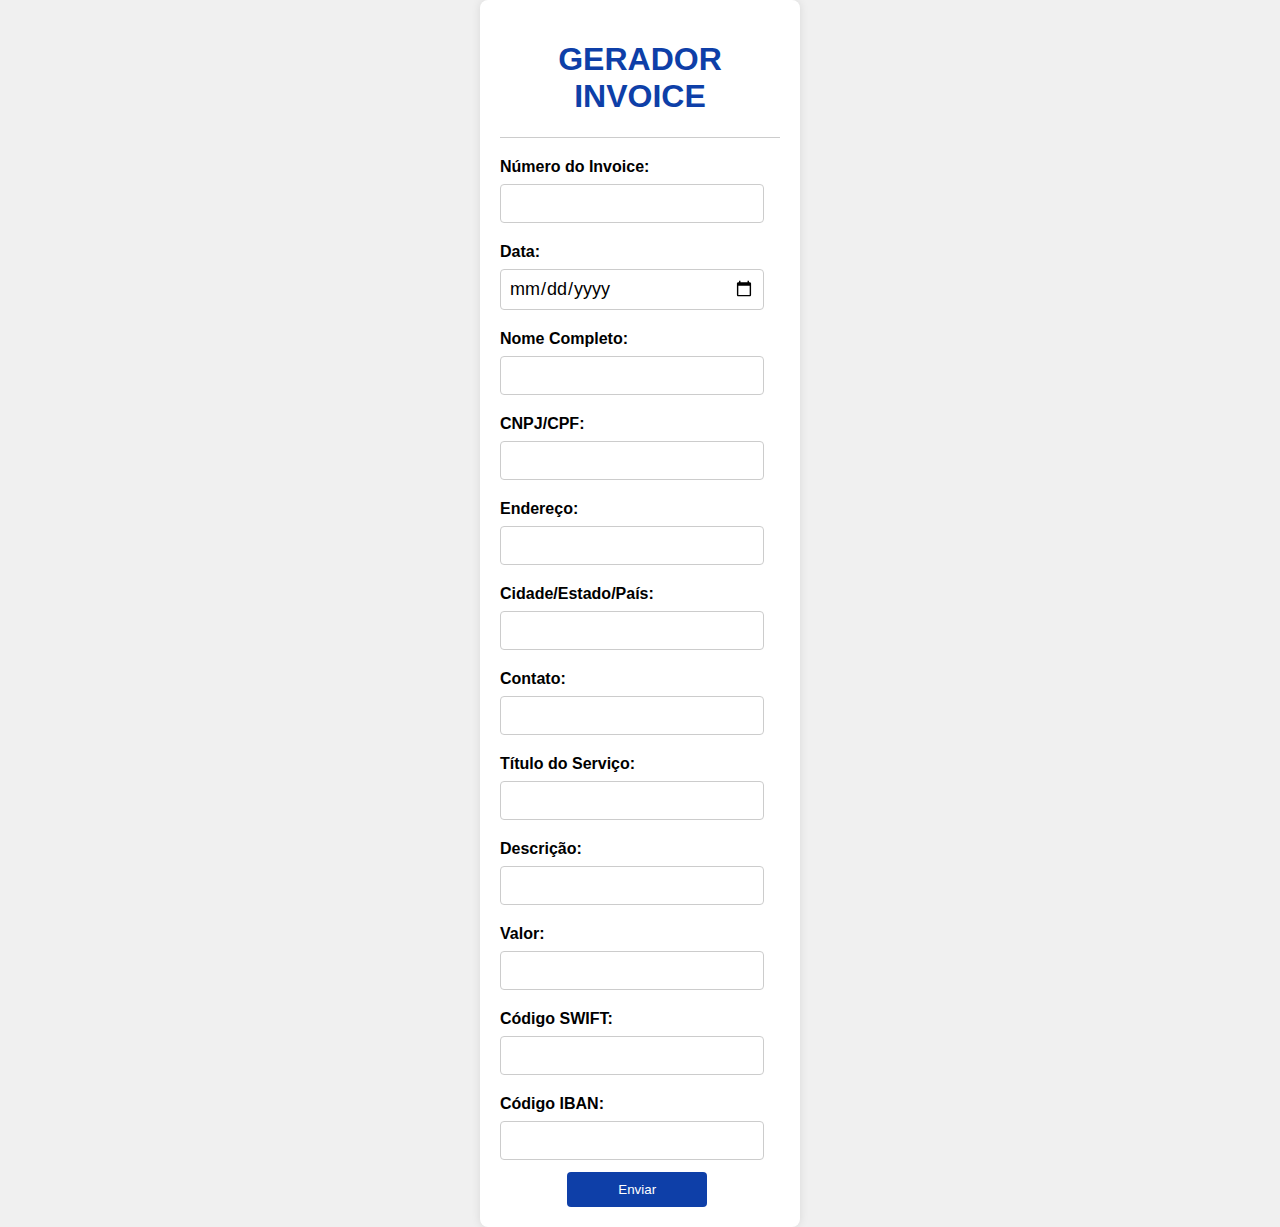
==== index.html @ af3ce18e "Novo formulário criado, nova formatação" ====
<!DOCTYPE html>
<html lang="pt-br">

<head>
    <meta charset="UTF-8">
    <meta http-equiv="X-UA-Compatible" content="IE=edge">
    <meta name="viewport" content="width=device-width, initial-scale=1.0">
    <title>Gerador Invoice</title>
</head>

<style>
    body {
        font-family: Arial, sans-serif;
        background-color: #f0f0f0;
        margin: 0;
        padding: 0;
        display: flex;
        align-items: center;
        justify-content: center;
        min-height: 100vh;
        min-width: 100%;
         /* Aumentei a largura para ocupar 100% da largura disponível */
    }
    
    form {
        background-color: #fff;
        border-radius: 8px;
        box-shadow: 0 0 10px rgba(0, 0, 0, 0.1);
        padding: 20px;
        width: 25%;
        box-sizing: border-box;
    }
    
    h1 {
        text-align: center;
        color: #0e3fa8;
    }
    
    label {
        display: block;
        margin: 8px 0;
        font-weight: bold;
    }
    
    input {
        width: calc(100% - 16px);
        padding: 8px;
        margin-bottom: 12px;
        box-sizing: border-box;
        border: 1px solid #ccc;
        border-radius: 4px;
        font-family: Arial, Helvetica, sans-serif;
        font-size: 18px;
    }
    
    hr {
        border: none;
        border-top: 1px solid #ccc;
        margin: 20px 0;
    }
    
    button {
        background-color: #0e3fa8;
        color: white;
        padding: 10px 15px;
        border: none;
        border-radius: 4px;
        cursor: pointer;
        width: 50%;
        margin-right: 50%;
    }
    
    button:hover {
        background-color: #0e3fa8;
    }
    
    button:active {
        background-color: #0e3fa8;
    }
    </style>
    
<body>
    <form id="infoForm">
        <h1>GERADOR INVOICE</h1>
        <hr>
        <label for="numero_invoice">Número do Invoice:</label>
        <input type="text" id="numero_invoice" name="numero_invoice" required>

        <label for="data">Data:</label>
        <input style="font-family:Arial, Helvetica, sans-serif; font-size: 18px;" type="date" id="data" name="data" required>

        <label for="nome">Nome Completo:</label>
        <input type="text" id="nome" name="nome" required>

        <label for="cnpj_cpf">CNPJ/CPF:</label>
        <input type="text" id="cnpj_cpf" name="cnpj_cpf" required>

        <label for="endereco">Endereço:</label>
        <input type="text" id="endereco" name="endereco" required>

        <label for="cidade_estado_pais">Cidade/Estado/País:</label>
        <input type="text" id="cidade_estado_pais" name="cidade_estado_pais" required>

        <label for="contato">Contato:</label>
        <input type="text" id="contato" name="contato" required>

        <label for="servico">Título do Serviço:</label>
        <input type="text" id="servico" name="servico" required>

        <label for="descricao">Descrição:</label>
        <input type="text" id="descricao" name="descricao" required>

        <label for="valor">Valor:</label>
        <input type="text" id="valor" name="valor" required>

        <label for="codigo_swift">Código SWIFT:</label>
        <input type="text" id="codigo_swift" name="codigo_swift" required>

        <label for="codigo_iban">Código IBAN:</label>
        <input type="text" id="codigo_iban" name="codigo_iban" required>

        <button style="margin-left: 24%;" type="button" onclick="submitForm()">Enviar</button>
    </form>

    <script>
        function submitForm() {
            var formData = {
                numero_invoice: document.getElementById('numero_invoice').value,
                data: document.getElementById('data').value,
                nome: document.getElementById('nome').value,
                cnpj_cpf: document.getElementById('cnpj_cpf').value,
                endereco: document.getElementById('endereco').value,
                cidade_estado_pais: document.getElementById('cidade_estado_pais').value,
                contato: document.getElementById('contato').value,
                servico: document.getElementById('servico').value,
                descricao: document.getElementById('descricao').value,
                valor: document.getElementById('valor').value,
                codigo_swift: document.getElementById('codigo_swift').value,
                codigo_iban: document.getElementById('codigo_iban').value,
            };

            // Convertendo objeto para string de consulta
            var queryString = Object.keys(formData).map(function (key) {
                return encodeURIComponent(key) + '=' + encodeURIComponent(formData[key]);
            }).join('&');

            // Redirecionar para a página existente com os parâmetros
            window.location.href = 'invoice.html?' + queryString;
        }
    </script>
</body>

</html>
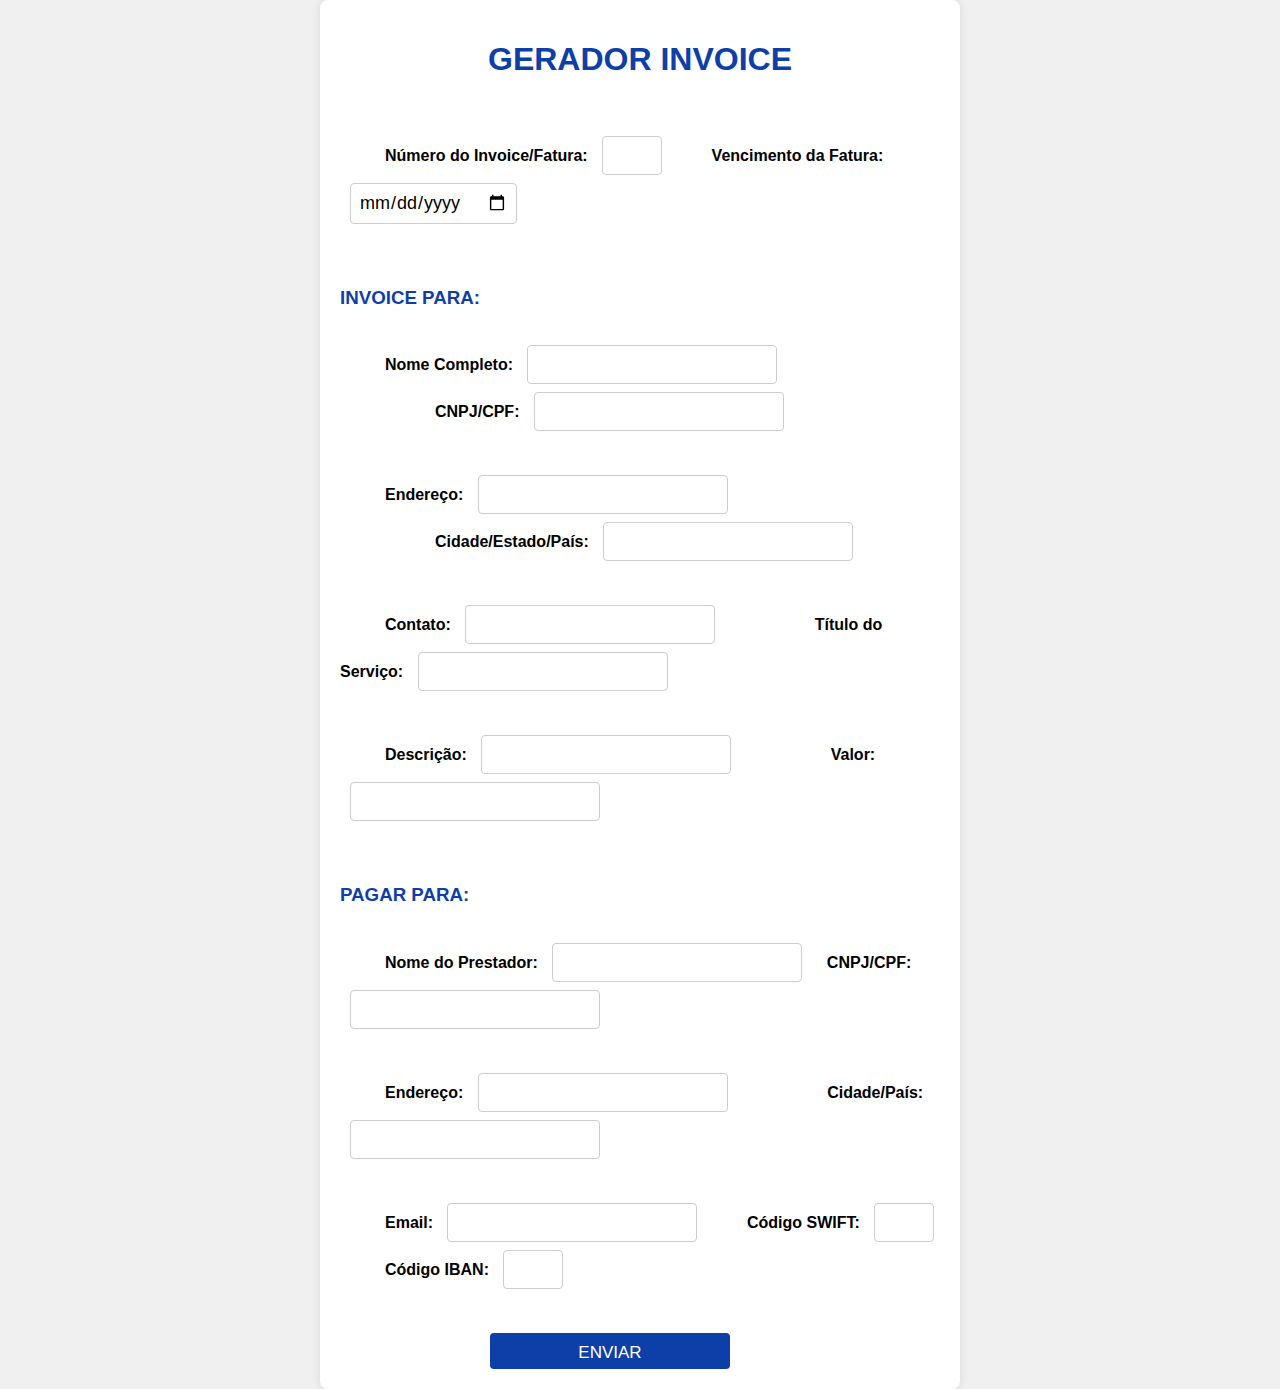
==== commit d472d80f: "buugs resolvidos e finalização do invoice" ====
--- a/index.html
+++ b/index.html
@@ -9,117 +9,160 @@
 </head>
 
 <style>
-    body {
-        font-family: Arial, sans-serif;
-        background-color: #f0f0f0;
-        margin: 0;
-        padding: 0;
-        display: flex;
-        align-items: center;
-        justify-content: center;
-        min-height: 100vh;
-        min-width: 100%;
-         /* Aumentei a largura para ocupar 100% da largura disponível */
-    }
-    
-    form {
-        background-color: #fff;
-        border-radius: 8px;
-        box-shadow: 0 0 10px rgba(0, 0, 0, 0.1);
-        padding: 20px;
-        width: 25%;
-        box-sizing: border-box;
-    }
-    
-    h1 {
-        text-align: center;
-        color: #0e3fa8;
-    }
-    
-    label {
-        display: block;
-        margin: 8px 0;
-        font-weight: bold;
-    }
-    
-    input {
-        width: calc(100% - 16px);
-        padding: 8px;
-        margin-bottom: 12px;
-        box-sizing: border-box;
-        border: 1px solid #ccc;
-        border-radius: 4px;
-        font-family: Arial, Helvetica, sans-serif;
-        font-size: 18px;
-    }
-    
-    hr {
-        border: none;
-        border-top: 1px solid #ccc;
-        margin: 20px 0;
-    }
-    
-    button {
-        background-color: #0e3fa8;
-        color: white;
-        padding: 10px 15px;
-        border: none;
-        border-radius: 4px;
-        cursor: pointer;
-        width: 50%;
-        margin-right: 50%;
-    }
-    
-    button:hover {
-        background-color: #0e3fa8;
-    }
-    
-    button:active {
-        background-color: #0e3fa8;
-    }
+
+body {
+    font-family: Arial, sans-serif;
+    background-color: #f0f0f0;
+    margin: 0;
+    padding: 0;
+    display: flex;
+    align-items: center;
+    justify-content: center;
+    min-height: 100vh;
+    min-width: 100%;
+}
+
+form {
+    background-color: #fff;
+    border-radius: 8px;
+    box-shadow: 0 0 10px rgba(0, 0, 0, 0.1);
+    padding: 20px;
+    width: 50%;
+    box-sizing: border-box;
+}
+
+h1 {
+    text-align: center;
+    color: #0e3fa8;
+}
+
+.label-container {
+    display: flex;
+    flex-direction: column;
+    margin-bottom: 8px;
+}
+
+label {
+    font-weight: bold;
+    margin-left: 45px; /* Adicionado espaço abaixo do rótulo */
+}
+
+.input-container {
+    display: flex;
+    flex-direction: column;
+    margin-bottom: 12px;
+}
+
+input {
+    padding: 8px;
+    box-sizing: border-box;
+    border: 1px solid #ccc;
+    border-radius: 4px;
+    font-family: Arial, Helvetica, sans-serif;
+    font-size: 18px;
+    margin-bottom: 8px;
+    margin-left: 10px;
+}
+
+hr {
+    border: none;
+    border-top: 1px solid #ccc;
+    margin: 20px 0;
+}
+
+.button-container {
+    display: flex;
+    justify-content: center;
+}
+
+button {
+    background-color: #0e3fa8;
+    color: white;
+    padding: 10px 15px;
+    border: none;
+    border-radius: 4px;
+    cursor: pointer;
+    width: 40%;
+    height: 4vh;
+    font-size: 17px;
+    margin-left: 25%;
+}
+
+button:hover {
+    background-color: #0e3fa8;
+}
+
+button:active {
+    background-color: #0e3fa8;
+}
+
+
     </style>
     
 <body>
     <form id="infoForm">
         <h1>GERADOR INVOICE</h1>
-        <hr>
-        <label for="numero_invoice">Número do Invoice:</label>
-        <input type="text" id="numero_invoice" name="numero_invoice" required>
-
-        <label for="data">Data:</label>
+        
+        <br><br>
+        <label for="numero_invoice">Número do Invoice/Fatura:</label>
+        <input style="width: 10%;" type="text" id="numero_invoice" name="numero_invoice" required>
+
+        <label for="data">Vencimento da Fatura:</label>
         <input style="font-family:Arial, Helvetica, sans-serif; font-size: 18px;" type="date" id="data" name="data" required>
+<br><br><br>
+        <h3 style="font-family:Verdana, Geneva, Tahoma, sans-serif; color: #0e3fa8;">INVOICE PARA:</h2>
+<br>
 
         <label for="nome">Nome Completo:</label>
         <input type="text" id="nome" name="nome" required>
 
-        <label for="cnpj_cpf">CNPJ/CPF:</label>
+        <label style="margin-left: 95px;" for="cnpj_cpf">CNPJ/CPF:</label>
         <input type="text" id="cnpj_cpf" name="cnpj_cpf" required>
-
+        <br><br><br>
         <label for="endereco">Endereço:</label>
         <input type="text" id="endereco" name="endereco" required>
 
-        <label for="cidade_estado_pais">Cidade/Estado/País:</label>
+        <label style="margin-left: 95px;" for="cidade_estado_pais">Cidade/Estado/País:</label>
         <input type="text" id="cidade_estado_pais" name="cidade_estado_pais" required>
-
+        <br><br><br>
         <label for="contato">Contato:</label>
-        <input type="text" id="contato" name="contato" required>
-
-        <label for="servico">Título do Serviço:</label>
+        <input type="number" id="contato" name="contato" required>
+
+        <label style="margin-left: 95px;" for="servico">Título do Serviço:</label>
         <input type="text" id="servico" name="servico" required>
-
+        <br><br><br>
         <label for="descricao">Descrição:</label>
         <input type="text" id="descricao" name="descricao" required>
 
-        <label for="valor">Valor:</label>
-        <input type="text" id="valor" name="valor" required>
+        <label style="margin-left: 95px;" for="valor">Valor:</label>
+        <input type="number" id="valor" name="valor" required>
+
+        <br><br><br>
+        <h3 style="font-family:Verdana, Geneva, Tahoma, sans-serif; color: #0e3fa8">PAGAR PARA:</h2>
+<br>
+
+        <label for="nome_prestador">Nome do Prestador:</label>
+        <input type="text" id="nome_prestador" name="nome_prestador" required>
+
+        <label style="margin-left: 20px;" for="cnpj_cpf_servico">CNPJ/CPF:</label>
+        <input type="text" id="cnpj_cpf_servico" name="cnpj_cpf_servico" required>
+<br><br><br>
+        <label for="endereco_servico">Endereço:</label>
+        <input type="text" id="endereco_servico" name="endereco_servico" required>
+
+        <label style="margin-left: 95px;" for="cidade_pais_servico">Cidade/País:</label>
+        <input style="margin-left: 10px;" type="text" id="cidade_pais_servico" name="cidade_pais_servico" required>
+<br><br><br>
+        <label for="email_servico">Email:</label>
+        <input type="email" id="email_servico" name="email_servico" required>
 
         <label for="codigo_swift">Código SWIFT:</label>
-        <input type="text" id="codigo_swift" name="codigo_swift" required>
+        <input style="width: 10%;" type="text" id="codigo_swift" name="codigo_swift" required>
 
         <label for="codigo_iban">Código IBAN:</label>
-        <input type="text" id="codigo_iban" name="codigo_iban" required>
-
-        <button style="margin-left: 24%;" type="button" onclick="submitForm()">Enviar</button>
+        <input style="width: 10%;" type="text" id="codigo_iban" name="codigo_iban" required>
+<br> <br><br>
+        <button type="button" onclick="submitForm()">ENVIAR</button>
     </form>
 
     <script>
@@ -133,8 +176,15 @@
                 cidade_estado_pais: document.getElementById('cidade_estado_pais').value,
                 contato: document.getElementById('contato').value,
                 servico: document.getElementById('servico').value,
+                email_servico: document.getElementById('email_servico').value,
+                nome_prestador: document.getElementById('nome_prestador').value,
+                cnpj_cpf_servico: document.getElementById('cnpj_cpf_servico').value,
+                endereco_servico: document.getElementById('endereco_servico').value,
+                cidade_pais_servico: document.getElementById('cidade_pais_servico').value,
+
+                //ERROS AQUI
+                valor: document.getElementById('valor').value,
                 descricao: document.getElementById('descricao').value,
-                valor: document.getElementById('valor').value,
                 codigo_swift: document.getElementById('codigo_swift').value,
                 codigo_iban: document.getElementById('codigo_iban').value,
             };
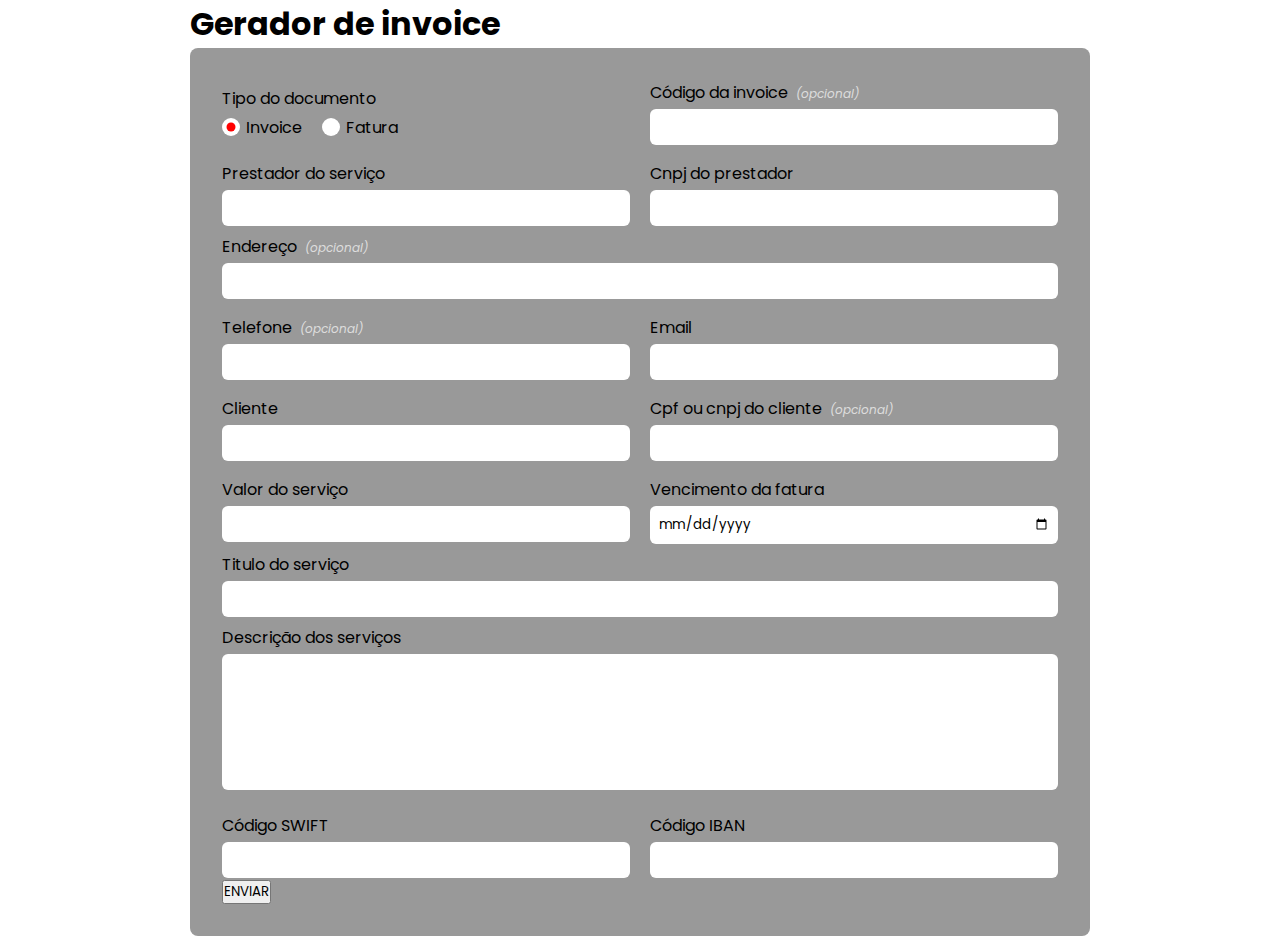
==== commit 592743a3: "alteração do formulario, separação do script js" ====
--- a/index.html
+++ b/index.html
@@ -1,203 +1,153 @@
 <!DOCTYPE html>
 <html lang="pt-br">
+  <head>
+    <meta charset="UTF-8" />
+    <link rel="preconnect" href="https://fonts.googleapis.com" />
+    <link rel="preconnect" href="https://fonts.gstatic.com" crossorigin />
+    <meta http-equiv="X-UA-Compatible" content="IE=edge" />
+    <meta name="viewport" content="width=device-width, initial-scale=1.0" />
+    <link
+      href="https://fonts.googleapis.com/css2?family=Poppins:ital,wght@0,400;0,600;0,700;1,400&display=swap"
+      rel="stylesheet"
+    />
+    <link rel="stylesheet" href="./css/form.css" />
+    <title>Gerador Invoice</title>
+  </head>
 
-<head>
-    <meta charset="UTF-8">
-    <meta http-equiv="X-UA-Compatible" content="IE=edge">
-    <meta name="viewport" content="width=device-width, initial-scale=1.0">
-    <title>Gerador Invoice</title>
-</head>
+  <body>
+    <main class="main">
+      <h1>Gerador de invoice</h1>
+      <form class="form">
+        <div class="dados-invoice">
+          <div class="container-tipo-documento">
+            <label for="">Tipo do documento</label>
+            <div class="tipo-documento">
+              <div>
+                <input
+                  type="radio"
+                  checked
+                  name="tipo-documento"
+                  id="invoice"
+                />
+                <label for="invoice">Invoice</label>
+              </div>
+              <div>
+                <input type="radio" name="tipo-documento" id="fatura" />
+                <label for="fatura">Fatura</label>
+              </div>
+            </div>
+          </div>
+          <div class="codigo-invoice">
+            <label for="codigo-invoice"
+              >Código da invoice<span class="opcional">(opcional)</span></label
+            >
+            <input
+              type="text"
+              id="codigo-invoice"
+              name="codigo-invoice"
+              required
+            />
+          </div>
+        </div>
+        <div class="formulario">
+          <div class="fields">
+            <div class="part-1">
+              <div>
+                <label for="prestador">Prestador do serviço</label>
+                <input type="text" id="prestador" name="prestador" required />
+              </div>
+              <div>
+                <label for="id-prestador">Cnpj do prestador</label>
+                <input
+                  type="text"
+                  id="id-prestador"
+                  name="id-prestador"
+                  required
+                />
+              </div>
+            </div>
+            <div>
+              <label for="endereco"
+                >Endereço<span class="opcional">(opcional)</span></label
+              >
+              <input type="text" id="endereco" name="endereco" />
+            </div>
+            <div class="part-2">
+              <div>
+                <label for="telefone"
+                  >Telefone<span class="opcional">(opcional)</span></label
+                >
+                <input type="text" id="telefone" name="telefone" />
+              </div>
+              <div>
+                <label for="email">Email</label>
+                <input type="number" id="email" name="email" required />
+              </div>
+            </div>
+            <div class="part-3">
+              <div>
+                <label for="cliente">Cliente</label>
+                <input type="text" id="cliente" name="cliente" required />
+              </div>
+              <div>
+                <label for="id-cliente"
+                  >Cpf ou cnpj do cliente<span class="opcional"
+                    >(opcional)</span
+                  ></label
+                >
+                <input type="text" id="id-cliente" name="id-cliente" required />
+              </div>
+            </div>
+            <div class="part-4">
+              <div>
+                <label for="valor">Valor do serviço</label>
+                <input type="number" id="valor" name="valor" required />
+              </div>
+              <div>
+                <label for="vencimento">Vencimento da fatura</label>
+                <input type="date" id="vencimento" name="vencimento" required />
+              </div>
+            </div>
+            <div>
+              <label for="titulo">Titulo do serviço</label>
+              <input type="text" id="titulo" name="titulo" required />
+            </div>
+            <div class="descricao">
+              <label for="descricao">Descrição dos serviços</label>
+              <textarea
+                rows="6"
+                type="text"
+                id="descricao"
+                name="descricao"
+                required
+              ></textarea>
+            </div>
+            <div class="part-5">
+              <div>
+                <label for="codigo-swift">Código SWIFT</label>
+                <input
+                  type="text"
+                  id="codigo-swift"
+                  name="codigo-swift"
+                  required
+                />
+              </div>
+              <div>
+                <label for="codigo-iban">Código IBAN</label>
+                <input
+                  type="text"
+                  id="codigo-iban"
+                  name="codigo-iban"
+                  required
+                />
+              </div>
+            </div>
+          </div>
+        </div>
+        <button type="button" id="submit">ENVIAR</button>
+      </form>
+    </main>
 
-<style>
-
-body {
-    font-family: Arial, sans-serif;
-    background-color: #f0f0f0;
-    margin: 0;
-    padding: 0;
-    display: flex;
-    align-items: center;
-    justify-content: center;
-    min-height: 100vh;
-    min-width: 100%;
-}
-
-form {
-    background-color: #fff;
-    border-radius: 8px;
-    box-shadow: 0 0 10px rgba(0, 0, 0, 0.1);
-    padding: 20px;
-    width: 50%;
-    box-sizing: border-box;
-}
-
-h1 {
-    text-align: center;
-    color: #0e3fa8;
-}
-
-.label-container {
-    display: flex;
-    flex-direction: column;
-    margin-bottom: 8px;
-}
-
-label {
-    font-weight: bold;
-    margin-left: 45px; /* Adicionado espaço abaixo do rótulo */
-}
-
-.input-container {
-    display: flex;
-    flex-direction: column;
-    margin-bottom: 12px;
-}
-
-input {
-    padding: 8px;
-    box-sizing: border-box;
-    border: 1px solid #ccc;
-    border-radius: 4px;
-    font-family: Arial, Helvetica, sans-serif;
-    font-size: 18px;
-    margin-bottom: 8px;
-    margin-left: 10px;
-}
-
-hr {
-    border: none;
-    border-top: 1px solid #ccc;
-    margin: 20px 0;
-}
-
-.button-container {
-    display: flex;
-    justify-content: center;
-}
-
-button {
-    background-color: #0e3fa8;
-    color: white;
-    padding: 10px 15px;
-    border: none;
-    border-radius: 4px;
-    cursor: pointer;
-    width: 40%;
-    height: 4vh;
-    font-size: 17px;
-    margin-left: 25%;
-}
-
-button:hover {
-    background-color: #0e3fa8;
-}
-
-button:active {
-    background-color: #0e3fa8;
-}
-
-
-    </style>
-    
-<body>
-    <form id="infoForm">
-        <h1>GERADOR INVOICE</h1>
-        
-        <br><br>
-        <label for="numero_invoice">Número do Invoice/Fatura:</label>
-        <input style="width: 10%;" type="text" id="numero_invoice" name="numero_invoice" required>
-
-        <label for="data">Vencimento da Fatura:</label>
-        <input style="font-family:Arial, Helvetica, sans-serif; font-size: 18px;" type="date" id="data" name="data" required>
-<br><br><br>
-        <h3 style="font-family:Verdana, Geneva, Tahoma, sans-serif; color: #0e3fa8;">INVOICE PARA:</h2>
-<br>
-
-        <label for="nome">Nome Completo:</label>
-        <input type="text" id="nome" name="nome" required>
-
-        <label style="margin-left: 95px;" for="cnpj_cpf">CNPJ/CPF:</label>
-        <input type="text" id="cnpj_cpf" name="cnpj_cpf" required>
-        <br><br><br>
-        <label for="endereco">Endereço:</label>
-        <input type="text" id="endereco" name="endereco" required>
-
-        <label style="margin-left: 95px;" for="cidade_estado_pais">Cidade/Estado/País:</label>
-        <input type="text" id="cidade_estado_pais" name="cidade_estado_pais" required>
-        <br><br><br>
-        <label for="contato">Contato:</label>
-        <input type="number" id="contato" name="contato" required>
-
-        <label style="margin-left: 95px;" for="servico">Título do Serviço:</label>
-        <input type="text" id="servico" name="servico" required>
-        <br><br><br>
-        <label for="descricao">Descrição:</label>
-        <input type="text" id="descricao" name="descricao" required>
-
-        <label style="margin-left: 95px;" for="valor">Valor:</label>
-        <input type="number" id="valor" name="valor" required>
-
-        <br><br><br>
-        <h3 style="font-family:Verdana, Geneva, Tahoma, sans-serif; color: #0e3fa8">PAGAR PARA:</h2>
-<br>
-
-        <label for="nome_prestador">Nome do Prestador:</label>
-        <input type="text" id="nome_prestador" name="nome_prestador" required>
-
-        <label style="margin-left: 20px;" for="cnpj_cpf_servico">CNPJ/CPF:</label>
-        <input type="text" id="cnpj_cpf_servico" name="cnpj_cpf_servico" required>
-<br><br><br>
-        <label for="endereco_servico">Endereço:</label>
-        <input type="text" id="endereco_servico" name="endereco_servico" required>
-
-        <label style="margin-left: 95px;" for="cidade_pais_servico">Cidade/País:</label>
-        <input style="margin-left: 10px;" type="text" id="cidade_pais_servico" name="cidade_pais_servico" required>
-<br><br><br>
-        <label for="email_servico">Email:</label>
-        <input type="email" id="email_servico" name="email_servico" required>
-
-        <label for="codigo_swift">Código SWIFT:</label>
-        <input style="width: 10%;" type="text" id="codigo_swift" name="codigo_swift" required>
-
-        <label for="codigo_iban">Código IBAN:</label>
-        <input style="width: 10%;" type="text" id="codigo_iban" name="codigo_iban" required>
-<br> <br><br>
-        <button type="button" onclick="submitForm()">ENVIAR</button>
-    </form>
-
-    <script>
-        function submitForm() {
-            var formData = {
-                numero_invoice: document.getElementById('numero_invoice').value,
-                data: document.getElementById('data').value,
-                nome: document.getElementById('nome').value,
-                cnpj_cpf: document.getElementById('cnpj_cpf').value,
-                endereco: document.getElementById('endereco').value,
-                cidade_estado_pais: document.getElementById('cidade_estado_pais').value,
-                contato: document.getElementById('contato').value,
-                servico: document.getElementById('servico').value,
-                email_servico: document.getElementById('email_servico').value,
-                nome_prestador: document.getElementById('nome_prestador').value,
-                cnpj_cpf_servico: document.getElementById('cnpj_cpf_servico').value,
-                endereco_servico: document.getElementById('endereco_servico').value,
-                cidade_pais_servico: document.getElementById('cidade_pais_servico').value,
-
-                //ERROS AQUI
-                valor: document.getElementById('valor').value,
-                descricao: document.getElementById('descricao').value,
-                codigo_swift: document.getElementById('codigo_swift').value,
-                codigo_iban: document.getElementById('codigo_iban').value,
-            };
-
-            // Convertendo objeto para string de consulta
-            var queryString = Object.keys(formData).map(function (key) {
-                return encodeURIComponent(key) + '=' + encodeURIComponent(formData[key]);
-            }).join('&');
-
-            // Redirecionar para a página existente com os parâmetros
-            window.location.href = 'invoice.html?' + queryString;
-        }
-    </script>
-</body>
-
+    <script src="script/main.js"></script>
+  </body>
 </html>
--- a/css/form.css
+++ b/css/form.css
@@ -0,0 +1,120 @@
+* {
+  margin: 0;
+  padding: 0;
+  box-sizing: border-box;
+  font-family: "Poppins", sans-serif;
+}
+
+body {
+  display: flex;
+  height: 100vh;
+  justify-content: center;
+}
+
+.form {
+  background-color: #999;
+  width: 900px;
+  border-radius: 8px;
+  padding: 32px;
+}
+
+label:not(.tipo-documento div label) {
+  display: block;
+  margin-bottom: 4px;
+}
+
+.container-tipo-documento {
+  flex: 1;
+}
+
+.dados-invoice {
+  display: flex;
+  flex-wrap: wrap;
+  align-items: center;
+  gap: 20px;
+  justify-content: center;
+}
+
+.dados-invoice input[type="text"] {
+  width: 100%;
+  border: none;
+  border-radius: 6px;
+}
+
+.tipo-documento {
+  display: flex;
+  gap: 20px;
+}
+
+input[type="radio" i] {
+  appearance: unset;
+  background-color: white;
+  border-radius: 50%;
+  width: 18px;
+  height: 18px;
+  position: relative;
+}
+
+input[type="radio" i]:checked::after {
+  background-color: red;
+  content: "";
+  display: block;
+  width: 9px;
+  height: 9px;
+  top: 0;
+  right: 0;
+  border-radius: 50%;
+  transform: translate(-50%, 50%);
+  position: absolute;
+}
+
+.tipo-documento div {
+  display: flex;
+  align-items: center;
+  gap: 6px;
+}
+
+.codigo-invoice {
+  flex: 1;
+}
+
+.fields input,
+textarea {
+  width: 100%;
+  resize: none;
+  border-radius: 6px;
+  border: none;
+}
+
+.fields .descricao {
+  margin-top: 8px;
+}
+
+.fields div {
+  margin-top: 8px;
+}
+
+.fields .part-1,
+.fields .part-2,
+.fields .part-3,
+.fields .part-4,
+.part-5 {
+  display: flex;
+  gap: 20px;
+}
+
+.fields div {
+  flex-basis: 418px;
+}
+
+input,
+textarea {
+  padding: 8px;
+}
+
+.opcional {
+  font-size: 12px;
+  margin-left: 8px;
+  color: #ddd;
+  font-style: italic;
+}
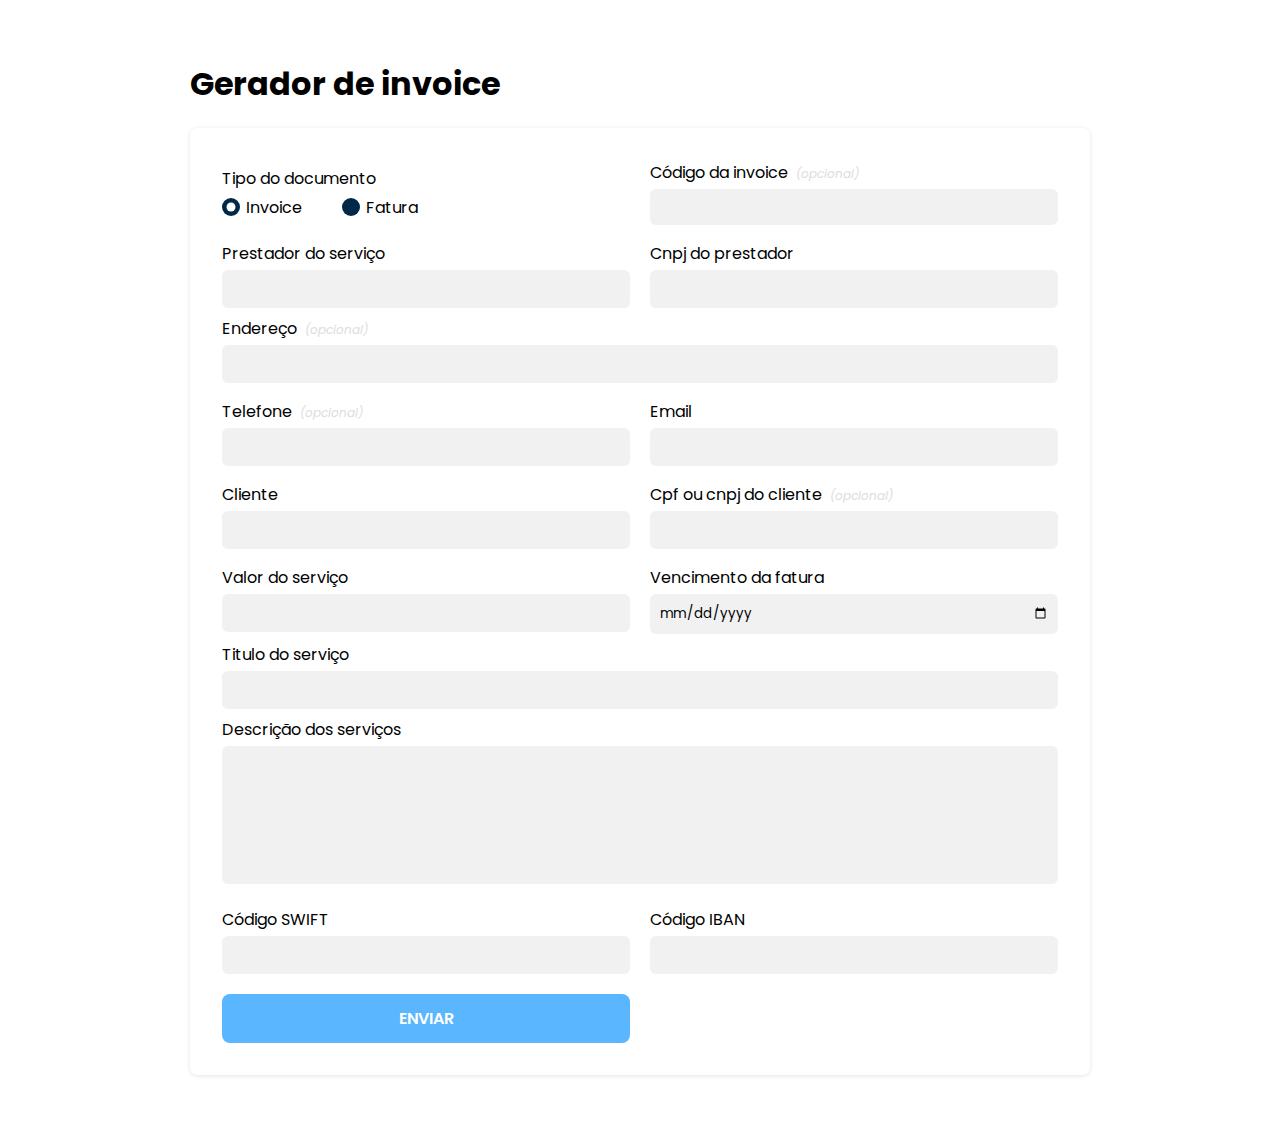
==== commit 0bf49386: "função js adicionada, bugg resolvido e organização do código" ====
--- a/index.html
+++ b/index.html
@@ -1,153 +1,109 @@
 <!DOCTYPE html>
 <html lang="pt-br">
-  <head>
+<head>
     <meta charset="UTF-8" />
     <link rel="preconnect" href="https://fonts.googleapis.com" />
     <link rel="preconnect" href="https://fonts.gstatic.com" crossorigin />
     <meta http-equiv="X-UA-Compatible" content="IE=edge" />
     <meta name="viewport" content="width=device-width, initial-scale=1.0" />
-    <link
-      href="https://fonts.googleapis.com/css2?family=Poppins:ital,wght@0,400;0,600;0,700;1,400&display=swap"
-      rel="stylesheet"
-    />
+    <link href="https://fonts.googleapis.com/css2?family=Poppins:ital,wght@0,400;0,600;0,700;1,400&display=swap" rel="stylesheet" />
     <link rel="stylesheet" href="./css/form.css" />
     <title>Gerador Invoice</title>
-  </head>
+</head>
 
-  <body>
+<body>
     <main class="main">
-      <h1>Gerador de invoice</h1>
-      <form class="form">
-        <div class="dados-invoice">
-          <div class="container-tipo-documento">
-            <label for="">Tipo do documento</label>
-            <div class="tipo-documento">
-              <div>
-                <input
-                  type="radio"
-                  checked
-                  name="tipo-documento"
-                  id="invoice"
-                />
-                <label for="invoice">Invoice</label>
-              </div>
-              <div>
-                <input type="radio" name="tipo-documento" id="fatura" />
-                <label for="fatura">Fatura</label>
-              </div>
+        <h1>Gerador de invoice</h1>
+        <form class="form">
+            <div class="dados-invoice">
+                <div class="container-tipo-documento">
+                    <label for="">Tipo do documento</label>
+                    <div class="tipo-documento">
+                        <div>
+                            <input type="radio" checked name="tipo-documento" id="invoice" />
+                            <label for="invoice">Invoice</label>
+                        </div>
+                        <div>
+                            <input type="radio" name="tipo-documento" id="fatura" />
+                            <label for="fatura">Fatura</label>
+                        </div>
+                    </div>
+                </div>
+                <div class="codigo-invoice">
+                    <label for="codigo-invoice">Código da invoice<span class="opcional">(opcional)</span></label>
+                    <input type="text" id="codigo-invoice" name="codigo-invoice" required />
+                </div>
             </div>
-          </div>
-          <div class="codigo-invoice">
-            <label for="codigo-invoice"
-              >Código da invoice<span class="opcional">(opcional)</span></label
-            >
-            <input
-              type="text"
-              id="codigo-invoice"
-              name="codigo-invoice"
-              required
-            />
-          </div>
-        </div>
-        <div class="formulario">
-          <div class="fields">
-            <div class="part-1">
-              <div>
-                <label for="prestador">Prestador do serviço</label>
-                <input type="text" id="prestador" name="prestador" required />
-              </div>
-              <div>
-                <label for="id-prestador">Cnpj do prestador</label>
-                <input
-                  type="text"
-                  id="id-prestador"
-                  name="id-prestador"
-                  required
-                />
-              </div>
+            <div class="formulario">
+                <div class="fields">
+                    <div class="part-1">
+                        <div>
+                            <label for="nome_prestador">Prestador do serviço</label>
+                            <input type="text" id="nome_prestador" name="nome_prestador" required />
+                        </div>
+                        <div>
+                            <label for="cnpj_cpf_servico">Cnpj do prestador</label>
+                            <input type="text" id="cnpj_cpf_servico" name="cnpj_cpf_servico" required />
+                        </div>
+                    </div>
+                    <div>
+                        <label for="endereco_servico">Endereço<span class="opcional">(opcional)</span></label>
+                        <input type="text" id="endereco_servico" name="endereco_servico" />
+                    </div>
+                    <div class="part-2">
+                        <div>
+                            <label for="telefone">Telefone<span class="opcional">(opcional)</span></label>
+                            <input type="text" id="telefone" name="telefone" />
+                        </div>
+                        <div>
+                            <label for="email_servico">Email</label>
+                            <input type="text" id="email_servico" name="email_servico" required />
+                        </div>
+                    </div>
+                    <div class="part-3">
+                        <div>
+                            <label for="nome">Cliente</label>
+                            <input type="text" id="nome" name="nome" required />
+                        </div>
+                        <div>
+                            <label for="cnpj_cpf">Cpf ou cnpj do cliente<span class="opcional">(opcional)</span></label>
+                            <input type="text" id="cnpj_cpf" name="cnpj_cpf" required />
+                        </div>
+                    </div>
+                    <div class="part-4">
+                        <div>
+                            <label for="valor">Valor do serviço</label>
+                            <input type="number" id="valor" name="valor" required />
+                        </div>
+                        <div>
+                            <label for="vencimento">Vencimento da fatura</label>
+                            <input type="date" id="data" name="data" required />
+                        </div>
+                    </div>
+                    <div>
+                        <label for="servico">Titulo do serviço</label>
+                        <input type="text" id="servico" name="servico" required />
+                    </div>
+                    <div class="descricao">
+                        <label for="descricao">Descrição dos serviços</label>
+                        <textarea rows="6" type="text" id="descricao" name="descricao" required></textarea>
+                    </div>
+                    <div class="part-5">
+                        <div>
+                            <label for="codigo_swift">Código SWIFT</label>
+                            <input type="text" id="codigo_swift" name="codigo_swift" required />
+                        </div>
+                        <div>
+                            <label for="codigo_iban">Código IBAN</label>
+                            <input type="text" id="codigo_iban" name="codigo_iban" required />
+                        </div>
+                    </div>
+                </div>
             </div>
-            <div>
-              <label for="endereco"
-                >Endereço<span class="opcional">(opcional)</span></label
-              >
-              <input type="text" id="endereco" name="endereco" />
-            </div>
-            <div class="part-2">
-              <div>
-                <label for="telefone"
-                  >Telefone<span class="opcional">(opcional)</span></label
-                >
-                <input type="text" id="telefone" name="telefone" />
-              </div>
-              <div>
-                <label for="email">Email</label>
-                <input type="number" id="email" name="email" required />
-              </div>
-            </div>
-            <div class="part-3">
-              <div>
-                <label for="cliente">Cliente</label>
-                <input type="text" id="cliente" name="cliente" required />
-              </div>
-              <div>
-                <label for="id-cliente"
-                  >Cpf ou cnpj do cliente<span class="opcional"
-                    >(opcional)</span
-                  ></label
-                >
-                <input type="text" id="id-cliente" name="id-cliente" required />
-              </div>
-            </div>
-            <div class="part-4">
-              <div>
-                <label for="valor">Valor do serviço</label>
-                <input type="number" id="valor" name="valor" required />
-              </div>
-              <div>
-                <label for="vencimento">Vencimento da fatura</label>
-                <input type="date" id="vencimento" name="vencimento" required />
-              </div>
-            </div>
-            <div>
-              <label for="titulo">Titulo do serviço</label>
-              <input type="text" id="titulo" name="titulo" required />
-            </div>
-            <div class="descricao">
-              <label for="descricao">Descrição dos serviços</label>
-              <textarea
-                rows="6"
-                type="text"
-                id="descricao"
-                name="descricao"
-                required
-              ></textarea>
-            </div>
-            <div class="part-5">
-              <div>
-                <label for="codigo-swift">Código SWIFT</label>
-                <input
-                  type="text"
-                  id="codigo-swift"
-                  name="codigo-swift"
-                  required
-                />
-              </div>
-              <div>
-                <label for="codigo-iban">Código IBAN</label>
-                <input
-                  type="text"
-                  id="codigo-iban"
-                  name="codigo-iban"
-                  required
-                />
-              </div>
-            </div>
-          </div>
-        </div>
-        <button type="button" id="submit">ENVIAR</button>
-      </form>
+            <button type="button" id="submit" onclick="submitForm()">ENVIAR</button>
+        </form>
     </main>
 
     <script src="script/main.js"></script>
-  </body>
+</body>
 </html>
--- a/css/form.css
+++ b/css/form.css
@@ -7,14 +7,17 @@
 
 body {
   display: flex;
-  height: 100vh;
   justify-content: center;
+  padding-top: 60px;
+  margin-bottom: 60px;
 }
 
 .form {
-  background-color: #999;
+  background-color: white;
   width: 900px;
+  box-shadow: 0px 1px 5px rgba(0, 0, 0, 0.1);
   border-radius: 8px;
+  margin-top: 20px;
   padding: 32px;
 }
 
@@ -23,8 +26,14 @@
   margin-bottom: 4px;
 }
 
-.container-tipo-documento {
-  flex: 1;
+.container-tipo-documento,
+.codigo-invoice {
+  flex-grow: 1;
+  flex-basis: 408px;
+}
+
+.codigo-invoice input {
+  background-color: #f1f1f1;
 }
 
 .dados-invoice {
@@ -43,12 +52,12 @@
 
 .tipo-documento {
   display: flex;
-  gap: 20px;
+  gap: 40px;
 }
 
 input[type="radio" i] {
   appearance: unset;
-  background-color: white;
+  background-color: #002949;
   border-radius: 50%;
   width: 18px;
   height: 18px;
@@ -56,7 +65,7 @@
 }
 
 input[type="radio" i]:checked::after {
-  background-color: red;
+  background-color: white;
   content: "";
   display: block;
   width: 9px;
@@ -74,16 +83,13 @@
   gap: 6px;
 }
 
-.codigo-invoice {
-  flex: 1;
-}
-
 .fields input,
 textarea {
   width: 100%;
   resize: none;
   border-radius: 6px;
-  border: none;
+  background-color: #f1f1f1;
+  border: 1px solid transparent;
 }
 
 .fields .descricao {
@@ -112,9 +118,34 @@
   padding: 8px;
 }
 
+input:focus:not(input[type="radio"]),
+textarea:focus {
+  border: 1px solid #002949;
+}
+
 .opcional {
   font-size: 12px;
   margin-left: 8px;
   color: #ddd;
   font-style: italic;
 }
+
+button {
+  margin-top: 20px;
+  background-color: #59b6ff;
+  color: white;
+  padding: 12px 34px;
+  border-radius: 8px;
+  width: 408px;
+  font-size: 16px;
+  text-transform: uppercase;
+  font-weight: 600;
+  border: none;
+  transition: 0.2s all;
+  cursor: pointer;
+}
+
+button:hover {
+  background-color: #002949;
+  color: white;
+}
